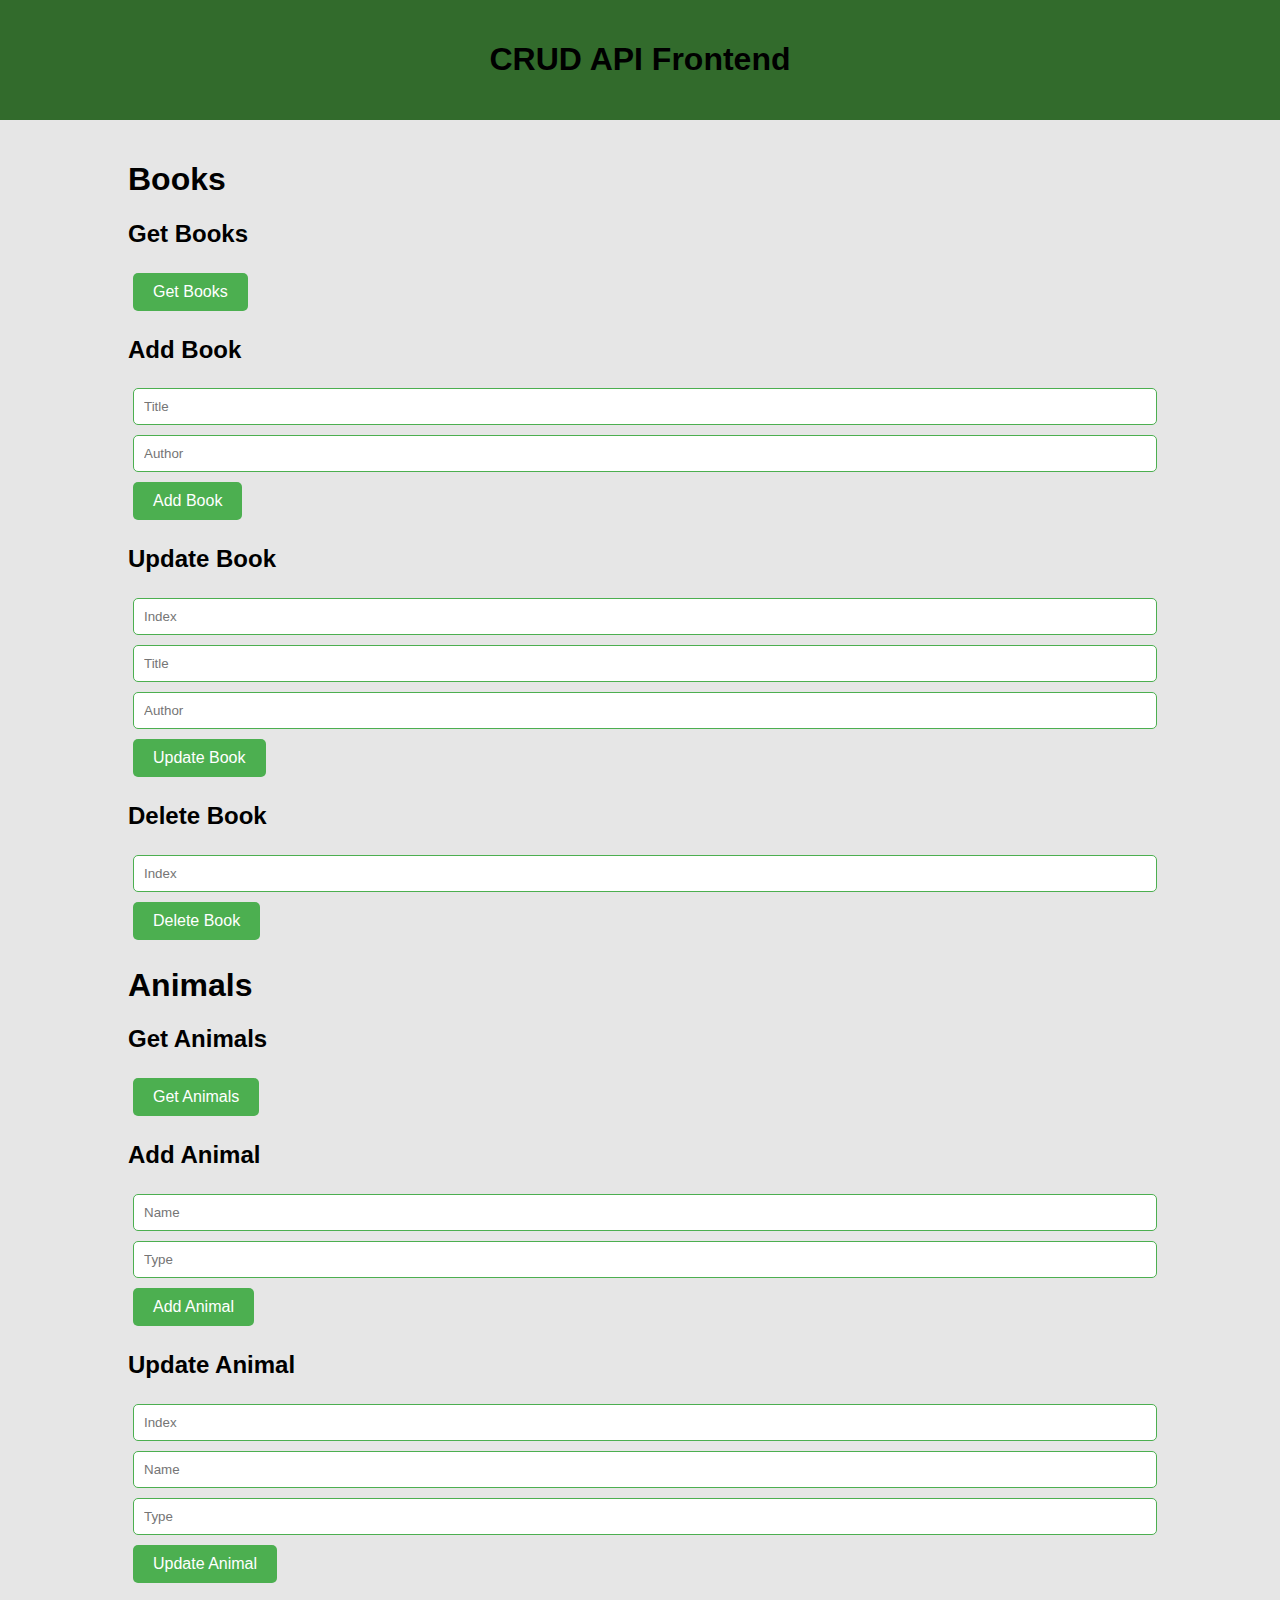
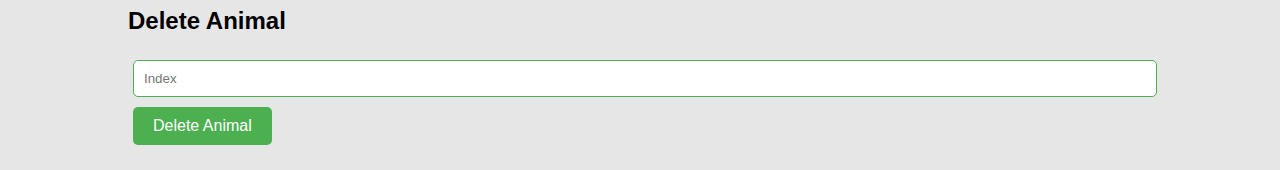
==== static/index.html @ 55dea2ea "static data store" ====
<!DOCTYPE html>
<html>
<head>
    <title>CRUD API Frontend</title>
    <style>
        body {
            font-family: Arial, sans-serif;
            background-color: #e6e6e6; /* Light green background */
            color: #326b2c; /* Dark green text */
            margin: 0;
            padding: 0;
        }
        header {
            background-color: #326b2c; /* Dark green header */
            color: #ffffff;
            padding: 20px;
            text-align: center;
        }
        .container {
            width: 80%;
            margin: 0 auto;
            padding: 20px;
        }
        h1, h2 {
            color: #000000; /* Forest green for headings */
        }
        button {
            background-color: #4caf50; /* Green button */
            color: white;
            border: none;
            padding: 10px 20px;
            text-align: center;
            text-decoration: none;
            display: inline-block;
            font-size: 16px;
            margin: 5px;
            cursor: pointer;
            border-radius: 5px;
        }
        button:hover {
            background-color: #45a049; /* Darker green on hover */
        }
        input {
            padding: 10px;
            border: 1px solid #4caf50;
            border-radius: 5px;
            margin: 5px;
            width: calc(100% - 22px);
        }
        ul {
            list-style-type: none;
            padding: 0;
        }
        li {
            background: #ffffff; /* White background for list items */
            margin: 5px 0;
            padding: 10px;
            border: 1px solid #4caf50;
            border-radius: 5px;
        }
    </style>
</head>
<body>
    <header>
        <h1>CRUD API Frontend</h1>
    </header>
    <div class="container">
        <h1>Books</h1>
        <div>
            <h2>Get Books</h2>
            <button onclick="getBooks()">Get Books</button>
            <ul id="books-list"></ul>
        </div>
        <div>
            <h2>Add Book</h2>
            <input id="add-book-title" placeholder="Title" />
            <input id="add-book-author" placeholder="Author" />
            <button onclick="addBook()">Add Book</button>
        </div>
        <div>
            <h2>Update Book</h2>
            <input id="update-book-index" placeholder="Index" />
            <input id="update-book-title" placeholder="Title" />
            <input id="update-book-author" placeholder="Author" />
            <button onclick="updateBook()">Update Book</button>
        </div>
        <div>
            <h2>Delete Book</h2>
            <input id="delete-book-index" placeholder="Index" />
            <button onclick="deleteBook()">Delete Book</button>
        </div>
        
        <h1>Animals</h1>
        <div>
            <h2>Get Animals</h2>
            <button onclick="getAnimals()">Get Animals</button>
            <ul id="animals-list"></ul>
        </div>
        <div>
            <h2>Add Animal</h2>
            <input id="add-animal-name" placeholder="Name" />
            <input id="add-animal-type" placeholder="Type" />
            <button onclick="addAnimal()">Add Animal</button>
        </div>
        <div>
            <h2>Update Animal</h2>
            <input id="update-animal-index" placeholder="Index" />
            <input id="update-animal-name" placeholder="Name" />
            <input id="update-animal-type" placeholder="Type" />
            <button onclick="updateAnimal()">Update Animal</button>
        </div>
        <div>
            <h2>Delete Animal</h2>
            <input id="delete-animal-index" placeholder="Index" />
            <button onclick="deleteAnimal()">Delete Animal</button>
        </div>
    </div>
    
    <script>
        const bookApiUrl = '/api/books';
        const animalApiUrl = '/api/animals';

        async function getBooks() {
            const response = await fetch(bookApiUrl);
            const books = await response.json();
            const booksList = document.getElementById('books-list');
            booksList.innerHTML = '';
            books.forEach((book, index) => {
                const li = document.createElement('li');
                li.textContent = `${index}: ${book.title} by ${book.author}`;
                booksList.appendChild(li);
            });
        }

        async function addBook() {
            const title = document.getElementById('add-book-title').value;
            const author = document.getElementById('add-book-author').value;
            const newBook = { title, author };

            await fetch(bookApiUrl, {
                method: 'POST',
                headers: {
                    'Content-Type': 'application/json',
                },
                body: JSON.stringify(newBook),
            });

            getBooks();
        }

        async function updateBook() {
            const index = document.getElementById('update-book-index').value;
            const title = document.getElementById('update-book-title').value;
            const author = document.getElementById('update-book-author').value;
            const updatedBook = { title, author };

            await fetch(`${bookApiUrl}/${index}`, {
                method: 'PUT',
                headers: {
                    'Content-Type': 'application/json',
                },
                body: JSON.stringify(updatedBook),
            });

            getBooks();
        }

        async function deleteBook() {
            const index = document.getElementById('delete-book-index').value;

            await fetch(`${bookApiUrl}/${index}`, {
                method: 'DELETE',
            });

            getBooks();
        }

        async function getAnimals() {
            const response = await fetch(animalApiUrl);
            const animals = await response.json();
            const animalsList = document.getElementById('animals-list');
            animalsList.innerHTML = '';
            animals.forEach((animal, index) => {
                const li = document.createElement('li');
                li.textContent = `${index}: ${animal.name} (${animal.type})`;
                animalsList.appendChild(li);
            });
        }

        async function addAnimal() {
            const name = document.getElementById('add-animal-name').value;
            const type = document.getElementById('add-animal-type').value;
            const newAnimal = { name, type };

            await fetch(animalApiUrl, {
                method: 'POST',
                headers: {
                    'Content-Type': 'application/json',
                },
                body: JSON.stringify(newAnimal),
            });

            getAnimals();
        }

        async function updateAnimal() {
            const index = document.getElementById('update-animal-index').value;
            const name = document.getElementById('update-animal-name').value;
            const type = document.getElementById('update-animal-type').value;
            const updatedAnimal = { name, type };

            await fetch(`${animalApiUrl}/${index}`, {
                method: 'PUT',
                headers: {
                    'Content-Type': 'application/json',
                },
                body: JSON.stringify(updatedAnimal),
            });

            getAnimals();
        }

        async function deleteAnimal() {
            const index = document.getElementById('delete-animal-index').value;

            await fetch(`${animalApiUrl}/${index}`, {
                method: 'DELETE',
            });

            getAnimals();
        }

        // Load books and animals when the page loads
        window.onload = () => {
            getBooks();
            getAnimals();
        };
    </script>
</body>
</html>
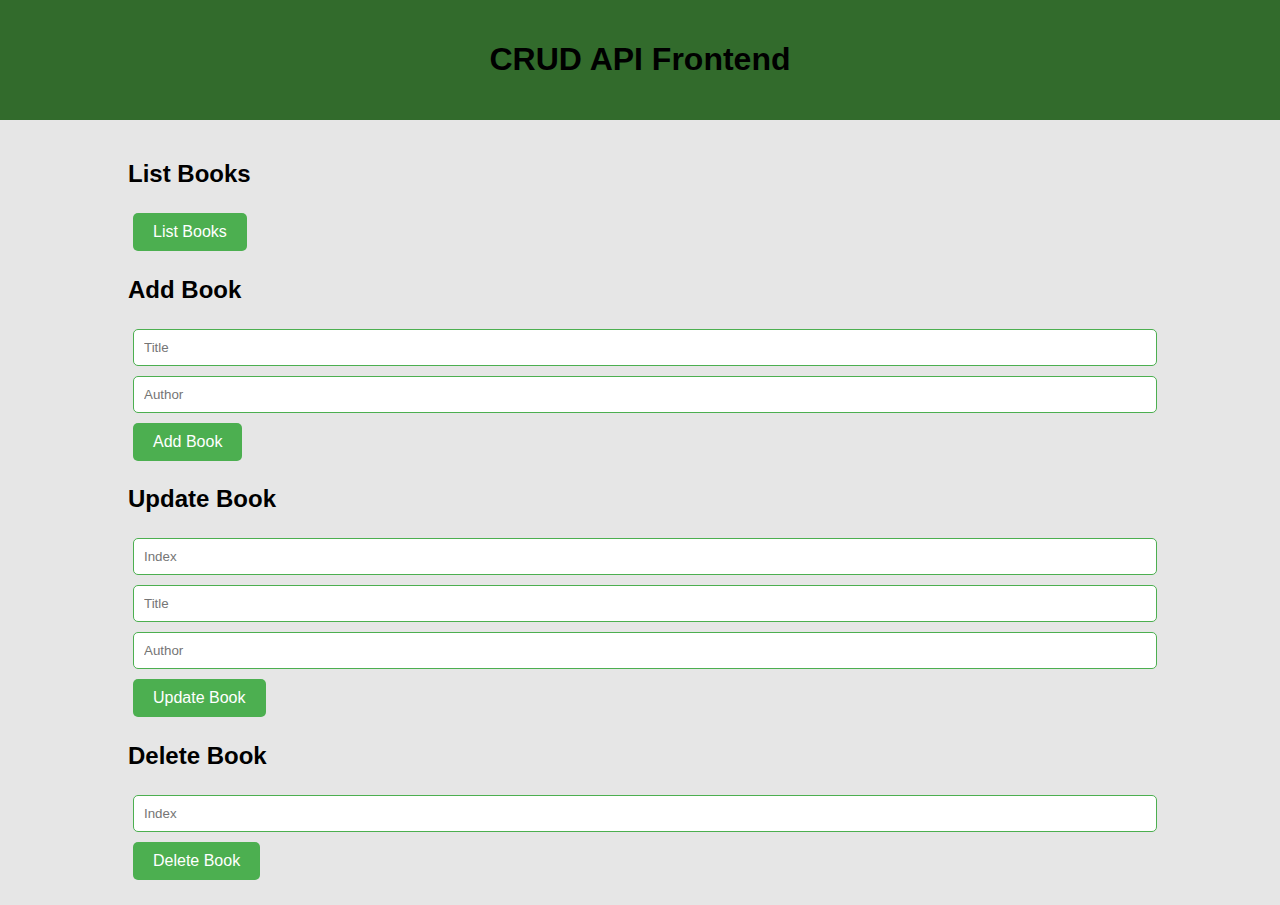
==== commit 18b2dc35: "reverted static folder change" ====
--- a/static/index.html
+++ b/static/index.html
@@ -1,74 +1,18 @@
 <!DOCTYPE html>
 <html>
-<head>
-    <title>CRUD API Frontend</title>
-    <style>
-        body {
-            font-family: Arial, sans-serif;
-            background-color: #e6e6e6; /* Light green background */
-            color: #326b2c; /* Dark green text */
-            margin: 0;
-            padding: 0;
-        }
-        header {
-            background-color: #326b2c; /* Dark green header */
-            color: #ffffff;
-            padding: 20px;
-            text-align: center;
-        }
-        .container {
-            width: 80%;
-            margin: 0 auto;
-            padding: 20px;
-        }
-        h1, h2 {
-            color: #000000; /* Forest green for headings */
-        }
-        button {
-            background-color: #4caf50; /* Green button */
-            color: white;
-            border: none;
-            padding: 10px 20px;
-            text-align: center;
-            text-decoration: none;
-            display: inline-block;
-            font-size: 16px;
-            margin: 5px;
-            cursor: pointer;
-            border-radius: 5px;
-        }
-        button:hover {
-            background-color: #45a049; /* Darker green on hover */
-        }
-        input {
-            padding: 10px;
-            border: 1px solid #4caf50;
-            border-radius: 5px;
-            margin: 5px;
-            width: calc(100% - 22px);
-        }
-        ul {
-            list-style-type: none;
-            padding: 0;
-        }
-        li {
-            background: #ffffff; /* White background for list items */
-            margin: 5px 0;
-            padding: 10px;
-            border: 1px solid #4caf50;
-            border-radius: 5px;
-        }
-    </style>
+    <head>
+        <title>CRUD API Frontend</title>
+        <link rel="stylesheet" href="styles.css">
+        <script type="text/javascript" src="books.js"></script>
 </head>
 <body>
     <header>
         <h1>CRUD API Frontend</h1>
     </header>
     <div class="container">
-        <h1>Books</h1>
         <div>
-            <h2>Get Books</h2>
-            <button onclick="getBooks()">Get Books</button>
+            <h2>List Books</h2>
+            <button onclick="ListBooks()">List Books</button>
             <ul id="books-list"></ul>
         </div>
         <div>
@@ -89,152 +33,6 @@
             <input id="delete-book-index" placeholder="Index" />
             <button onclick="deleteBook()">Delete Book</button>
         </div>
-        
-        <h1>Animals</h1>
-        <div>
-            <h2>Get Animals</h2>
-            <button onclick="getAnimals()">Get Animals</button>
-            <ul id="animals-list"></ul>
-        </div>
-        <div>
-            <h2>Add Animal</h2>
-            <input id="add-animal-name" placeholder="Name" />
-            <input id="add-animal-type" placeholder="Type" />
-            <button onclick="addAnimal()">Add Animal</button>
-        </div>
-        <div>
-            <h2>Update Animal</h2>
-            <input id="update-animal-index" placeholder="Index" />
-            <input id="update-animal-name" placeholder="Name" />
-            <input id="update-animal-type" placeholder="Type" />
-            <button onclick="updateAnimal()">Update Animal</button>
-        </div>
-        <div>
-            <h2>Delete Animal</h2>
-            <input id="delete-animal-index" placeholder="Index" />
-            <button onclick="deleteAnimal()">Delete Animal</button>
-        </div>
     </div>
-    
-    <script>
-        const bookApiUrl = '/api/books';
-        const animalApiUrl = '/api/animals';
-
-        async function getBooks() {
-            const response = await fetch(bookApiUrl);
-            const books = await response.json();
-            const booksList = document.getElementById('books-list');
-            booksList.innerHTML = '';
-            books.forEach((book, index) => {
-                const li = document.createElement('li');
-                li.textContent = `${index}: ${book.title} by ${book.author}`;
-                booksList.appendChild(li);
-            });
-        }
-
-        async function addBook() {
-            const title = document.getElementById('add-book-title').value;
-            const author = document.getElementById('add-book-author').value;
-            const newBook = { title, author };
-
-            await fetch(bookApiUrl, {
-                method: 'POST',
-                headers: {
-                    'Content-Type': 'application/json',
-                },
-                body: JSON.stringify(newBook),
-            });
-
-            getBooks();
-        }
-
-        async function updateBook() {
-            const index = document.getElementById('update-book-index').value;
-            const title = document.getElementById('update-book-title').value;
-            const author = document.getElementById('update-book-author').value;
-            const updatedBook = { title, author };
-
-            await fetch(`${bookApiUrl}/${index}`, {
-                method: 'PUT',
-                headers: {
-                    'Content-Type': 'application/json',
-                },
-                body: JSON.stringify(updatedBook),
-            });
-
-            getBooks();
-        }
-
-        async function deleteBook() {
-            const index = document.getElementById('delete-book-index').value;
-
-            await fetch(`${bookApiUrl}/${index}`, {
-                method: 'DELETE',
-            });
-
-            getBooks();
-        }
-
-        async function getAnimals() {
-            const response = await fetch(animalApiUrl);
-            const animals = await response.json();
-            const animalsList = document.getElementById('animals-list');
-            animalsList.innerHTML = '';
-            animals.forEach((animal, index) => {
-                const li = document.createElement('li');
-                li.textContent = `${index}: ${animal.name} (${animal.type})`;
-                animalsList.appendChild(li);
-            });
-        }
-
-        async function addAnimal() {
-            const name = document.getElementById('add-animal-name').value;
-            const type = document.getElementById('add-animal-type').value;
-            const newAnimal = { name, type };
-
-            await fetch(animalApiUrl, {
-                method: 'POST',
-                headers: {
-                    'Content-Type': 'application/json',
-                },
-                body: JSON.stringify(newAnimal),
-            });
-
-            getAnimals();
-        }
-
-        async function updateAnimal() {
-            const index = document.getElementById('update-animal-index').value;
-            const name = document.getElementById('update-animal-name').value;
-            const type = document.getElementById('update-animal-type').value;
-            const updatedAnimal = { name, type };
-
-            await fetch(`${animalApiUrl}/${index}`, {
-                method: 'PUT',
-                headers: {
-                    'Content-Type': 'application/json',
-                },
-                body: JSON.stringify(updatedAnimal),
-            });
-
-            getAnimals();
-        }
-
-        async function deleteAnimal() {
-            const index = document.getElementById('delete-animal-index').value;
-
-            await fetch(`${animalApiUrl}/${index}`, {
-                method: 'DELETE',
-            });
-
-            getAnimals();
-        }
-
-        // Load books and animals when the page loads
-        window.onload = () => {
-            getBooks();
-            getAnimals();
-        };
-    </script>
 </body>
 </html>
--- a/static/styles.css
+++ b/static/styles.css
@@ -0,0 +1,55 @@
+body {
+    font-family: Arial, sans-serif;
+    background-color: #e6e6e6; /* Light green background */
+    color: #326b2c; /* Dark green text */
+    margin: 0;
+    padding: 0;
+}
+header {
+    background-color: #326b2c; /* Dark green header */
+    color: #ffffff;
+    padding: 20px;
+    text-align: center;
+}
+.container {
+    width: 80%;
+    margin: 0 auto;
+    padding: 20px;
+}
+h1, h2 {
+    color: #000000; /* Forest green for headings */
+}
+button {
+    background-color: #4caf50; /* Green button */
+    color: white;
+    border: none;
+    padding: 10px 20px;
+    text-align: center;
+    text-decoration: none;
+    display: inline-block;
+    font-size: 16px;
+    margin: 5px;
+    cursor: pointer;
+    border-radius: 5px;
+}
+button:hover {
+    background-color: #45a049; /* Darker green on hover */
+}
+input {
+    padding: 10px;
+    border: 1px solid #4caf50;
+    border-radius: 5px;
+    margin: 5px;
+    width: calc(100% - 22px);
+}
+ul {
+    list-style-type: none;
+    padding: 0;
+}
+li {
+    background: #ffffff; /* White background for list items */
+    margin: 5px 0;
+    padding: 10px;
+    border: 1px solid #4caf50;
+    border-radius: 5px;
+}
